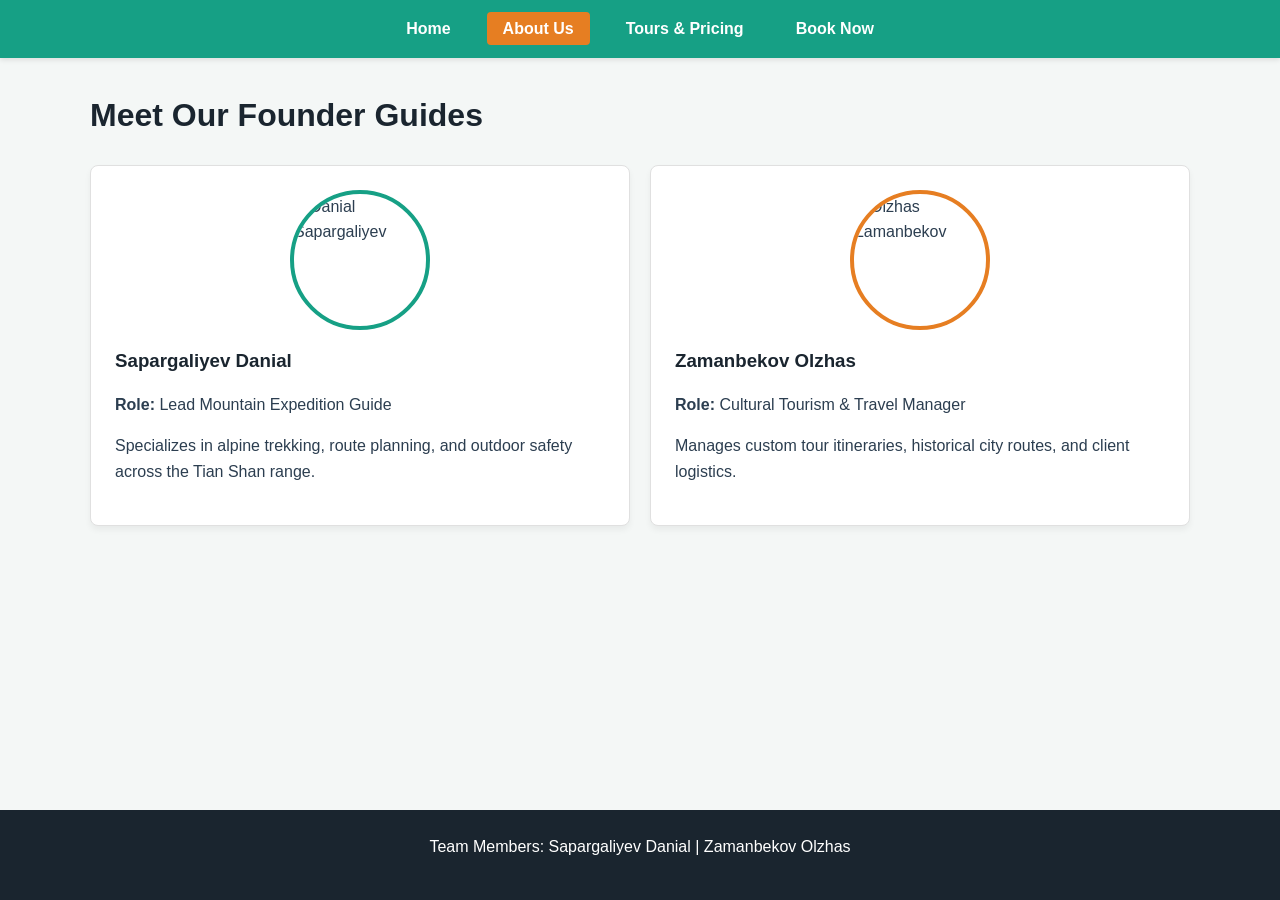
==== about.html @ fe9c0339 "Add files via upload" ====
<!DOCTYPE html>
<html lang="en">
<head>
    <meta charset="UTF-8">
    <meta name="viewport" content="width=device-width, initial-scale=1.0">
    <title>Kazakhstan Travel Co. - About Us</title>
    <link rel="stylesheet" href="css/style.css">
</head>
<body>

    <header id="main-header">
        <nav>
            <ul class="nav-menu">
                <li><a href="index.html">Home</a></li>
                <li><a href="about.html" class="active">About Us</a></li>
                <li><a href="services.html">Tours & Pricing</a></li>
                <li><a href="contact.html">Book Now</a></li>
            </ul>
        </nav>
    </header>

    <main class="container">
        <h1>Meet Our Founder Guides</h1>
        
        <section class="card-grid">
            <article class="card">
                <img src="https://images.unsplash.com/photo-1534528741775-53994a69daeb?auto=format&fit=crop&w=300&q=80" alt="Danial Sapargaliyev" id="profile-avatar">
                <h3>Sapargaliyev Danial</h3>
                <p><strong>Role:</strong> Lead Mountain Expedition Guide</p>
                <p>Specializes in alpine trekking, route planning, and outdoor safety across the Tian Shan range.</p>
            </article>

            <article class="card">
                <img src="https://images.unsplash.com/photo-1507003211169-0a1dd7228f2d?auto=format&fit=crop&w=300&q=80" alt="Olzhas Zamanbekov" class="secondary-avatar">
                <h3>Zamanbekov Olzhas</h3>
                <p><strong>Role:</strong> Cultural Tourism & Travel Manager</p>
                <p>Manages custom tour itineraries, historical city routes, and client logistics.</p>
            </article>
        </section>
    </main>

    <footer>
        <p>Team Members: Sapargaliyev Danial | Zamanbekov Olzhas</p>
    </footer>

</body>
</html>
---- css/style.css ----
/* ==========================================================
   GLOBAL RESETS & TYPOGRAPHY (Element Selectors)
   ========================================================== */
* {
    margin: 0;
    padding: 0;
    box-sizing: border-box;
}

body {
    font-family: 'Segoe UI', Tahoma, Geneva, Verdana, sans-serif;
    line-height: 1.6;
    color: #2c3e50;
    background-color: #f4f7f6;
    display: flex;
    flex-direction: column;
    min-height: 100vh;
}

h1, h2, h3 {
    color: #1a252f;
    margin-bottom: 1rem;
}

p {
    margin-bottom: 1rem;
}

/* ==========================================================
   NAVIGATION BAR (ID, Descendant & Class Selectors)
   ========================================================== */
#main-header {
    background-color: #16a085; /* Tourism Teal Theme */
    padding: 1rem 2rem;
    box-shadow: 0 2px 5px rgba(0,0,0,0.1);
}

.nav-menu {
    list-style: none;
    display: flex;
    justify-content: center;
    gap: 20px;
}

/* Descendant Selector */
.nav-menu a {
    color: #ffffff;
    text-decoration: none;
    font-weight: 600;
    padding: 8px 16px;
    border-radius: 4px;
    transition: background-color 0.3s ease;
}

/* Pseudo-class Hover State */
.nav-menu a:hover {
    background-color: #1abc9c;
    color: #ffffff;
}

.nav-menu a.active {
    background-color: #e67e22;
}

/* ==========================================================
   LAYOUT & CONTAINERS (Class Selectors)
   ========================================================== */
.container {
    width: 90%;
    max-width: 1100px;
    margin: 2rem auto;
    flex: 1;
}

.card-grid {
    display: flex;
    gap: 20px;
    flex-wrap: wrap;
    margin-top: 1.5rem;
}

.card {
    background: #ffffff;
    padding: 1.5rem;
    border-radius: 8px;
    border: 1px solid #e0e0e0;
    box-shadow: 0 4px 6px rgba(0,0,0,0.05);
    flex: 1 1 calc(50% - 20px);
    min-width: 280px;
}

/* ==========================================================
   IMAGES (Circular & Responsive)
   ========================================================== */
.responsive-img {
    width: 100%;
    max-width: 700px;
    height: auto;
    border-radius: 8px;
    margin: 1rem 0;
}

/* ID Selector & Circular Image */
#profile-avatar {
    width: 140px;
    height: 140px;
    border-radius: 50%; /* Requirement: Circular Image */
    object-fit: cover;
    border: 4px solid #16a085;
    margin: 0 auto 1rem auto;
    display: block;
}

.secondary-avatar {
    width: 140px;
    height: 140px;
    border-radius: 50%;
    object-fit: cover;
    border: 4px solid #e67e22;
    margin: 0 auto 1rem auto;
    display: block;
}

/* ==========================================================
   TABLE STYLING (Descendant Selectors)
   ========================================================== */
.custom-table {
    width: 100%;
    border-collapse: collapse;
    margin: 1.5rem 0;
    background: #ffffff;
    box-shadow: 0 2px 5px rgba(0,0,0,0.05);
}

.custom-table th, 
.custom-table td {
    padding: 12px 15px;
    text-align: left;
    border-bottom: 1px solid #dddddd;
}

.custom-table th {
    background-color: #16a085;
    color: #ffffff;
}

.custom-table tr:nth-child(even) {
    background-color: #f8f9fa;
}

/* ==========================================================
   FORM STYLING (ID & Class Selectors)
   ========================================================== */
#contact-form {
    background: #ffffff;
    padding: 2rem;
    border-radius: 8px;
    box-shadow: 0 4px 10px rgba(0,0,0,0.1);
    max-width: 600px;
    margin: 0 auto;
}

.form-group {
    margin-bottom: 1.2rem;
}

.form-group label {
    display: block;
    margin-bottom: 0.5rem;
    font-weight: 600;
}

.form-group input, 
.form-group select, 
.form-group textarea {
    width: 100%;
    padding: 10px;
    border: 1px solid #ccc;
    border-radius: 4px;
    font-size: 1rem;
}

.form-group input:focus, 
.form-group select:focus, 
.form-group textarea:focus {
    border-color: #16a085;
    outline: none;
}

.btn-submit {
    background-color: #e67e22;
    color: white;
    padding: 12px 20px;
    border: none;
    border-radius: 4px;
    cursor: pointer;
    font-size: 1rem;
    font-weight: bold;
    width: 100%;
    transition: background-color 0.3s ease;
}

.btn-submit:hover {
    background-color: #d35400;
}

/* ==========================================================
   FOOTER (Required Rule)
   ========================================================== */
footer {
    background-color: #1a252f;
    color: #ffffff;
    text-align: center;
    padding: 1.5rem;
    margin-top: auto;
}
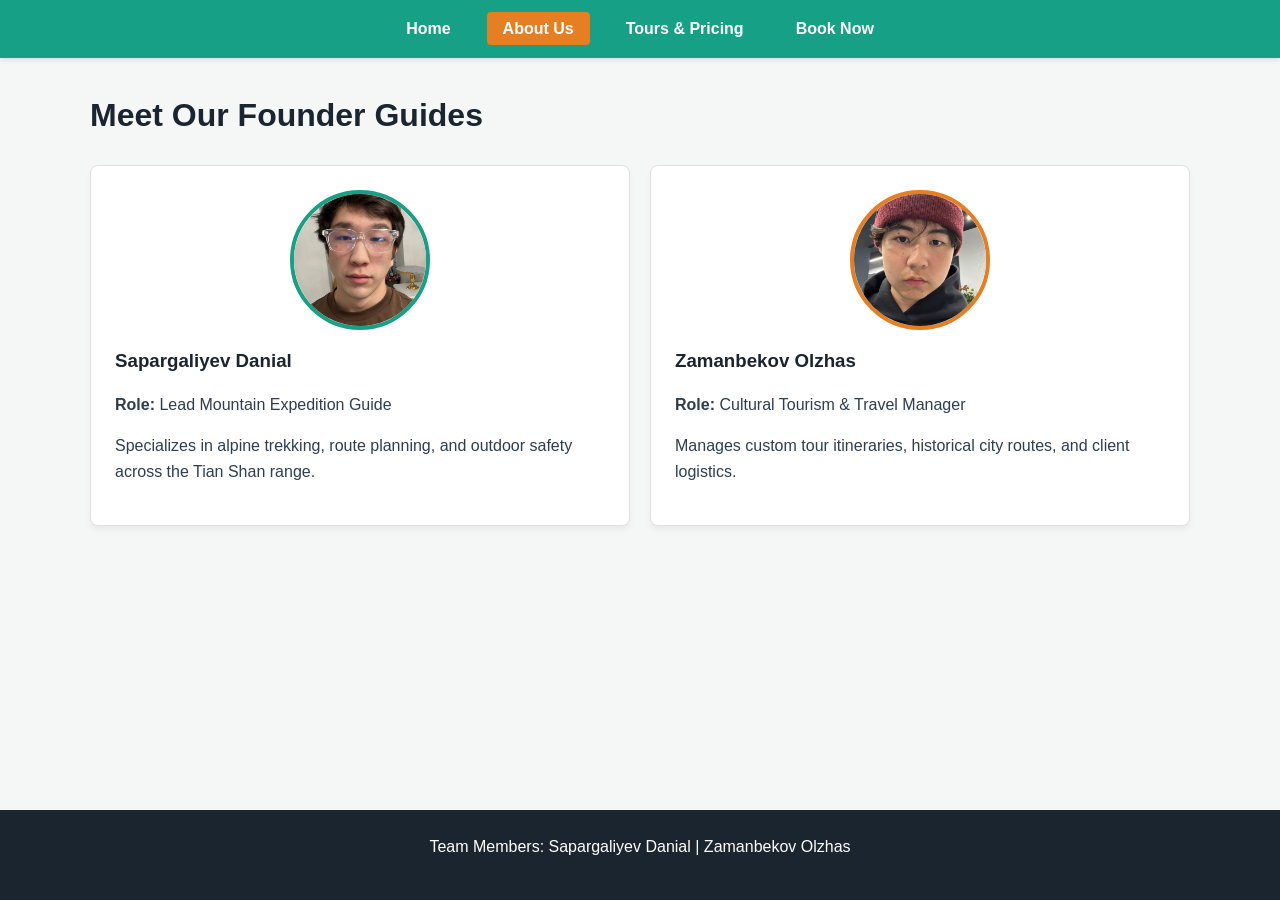
==== commit 4211a4cc: "about.html" ====
--- a/about.html
+++ b/about.html
@@ -24,14 +24,14 @@
         
         <section class="card-grid">
             <article class="card">
-                <img src="https://images.unsplash.com/photo-1534528741775-53994a69daeb?auto=format&fit=crop&w=300&q=80" alt="Danial Sapargaliyev" id="profile-avatar">
+                <img src="images/1.jpg" alt="Danial Sapargaliyev" id="profile-avatar">
                 <h3>Sapargaliyev Danial</h3>
                 <p><strong>Role:</strong> Lead Mountain Expedition Guide</p>
                 <p>Specializes in alpine trekking, route planning, and outdoor safety across the Tian Shan range.</p>
             </article>
 
             <article class="card">
-                <img src="https://images.unsplash.com/photo-1507003211169-0a1dd7228f2d?auto=format&fit=crop&w=300&q=80" alt="Olzhas Zamanbekov" class="secondary-avatar">
+                <img src="images/2.jpg" alt="Olzhas Zamanbekov" class="secondary-avatar">
                 <h3>Zamanbekov Olzhas</h3>
                 <p><strong>Role:</strong> Cultural Tourism & Travel Manager</p>
                 <p>Manages custom tour itineraries, historical city routes, and client logistics.</p>
@@ -44,4 +44,4 @@
     </footer>
 
 </body>
-</html>+</html>
